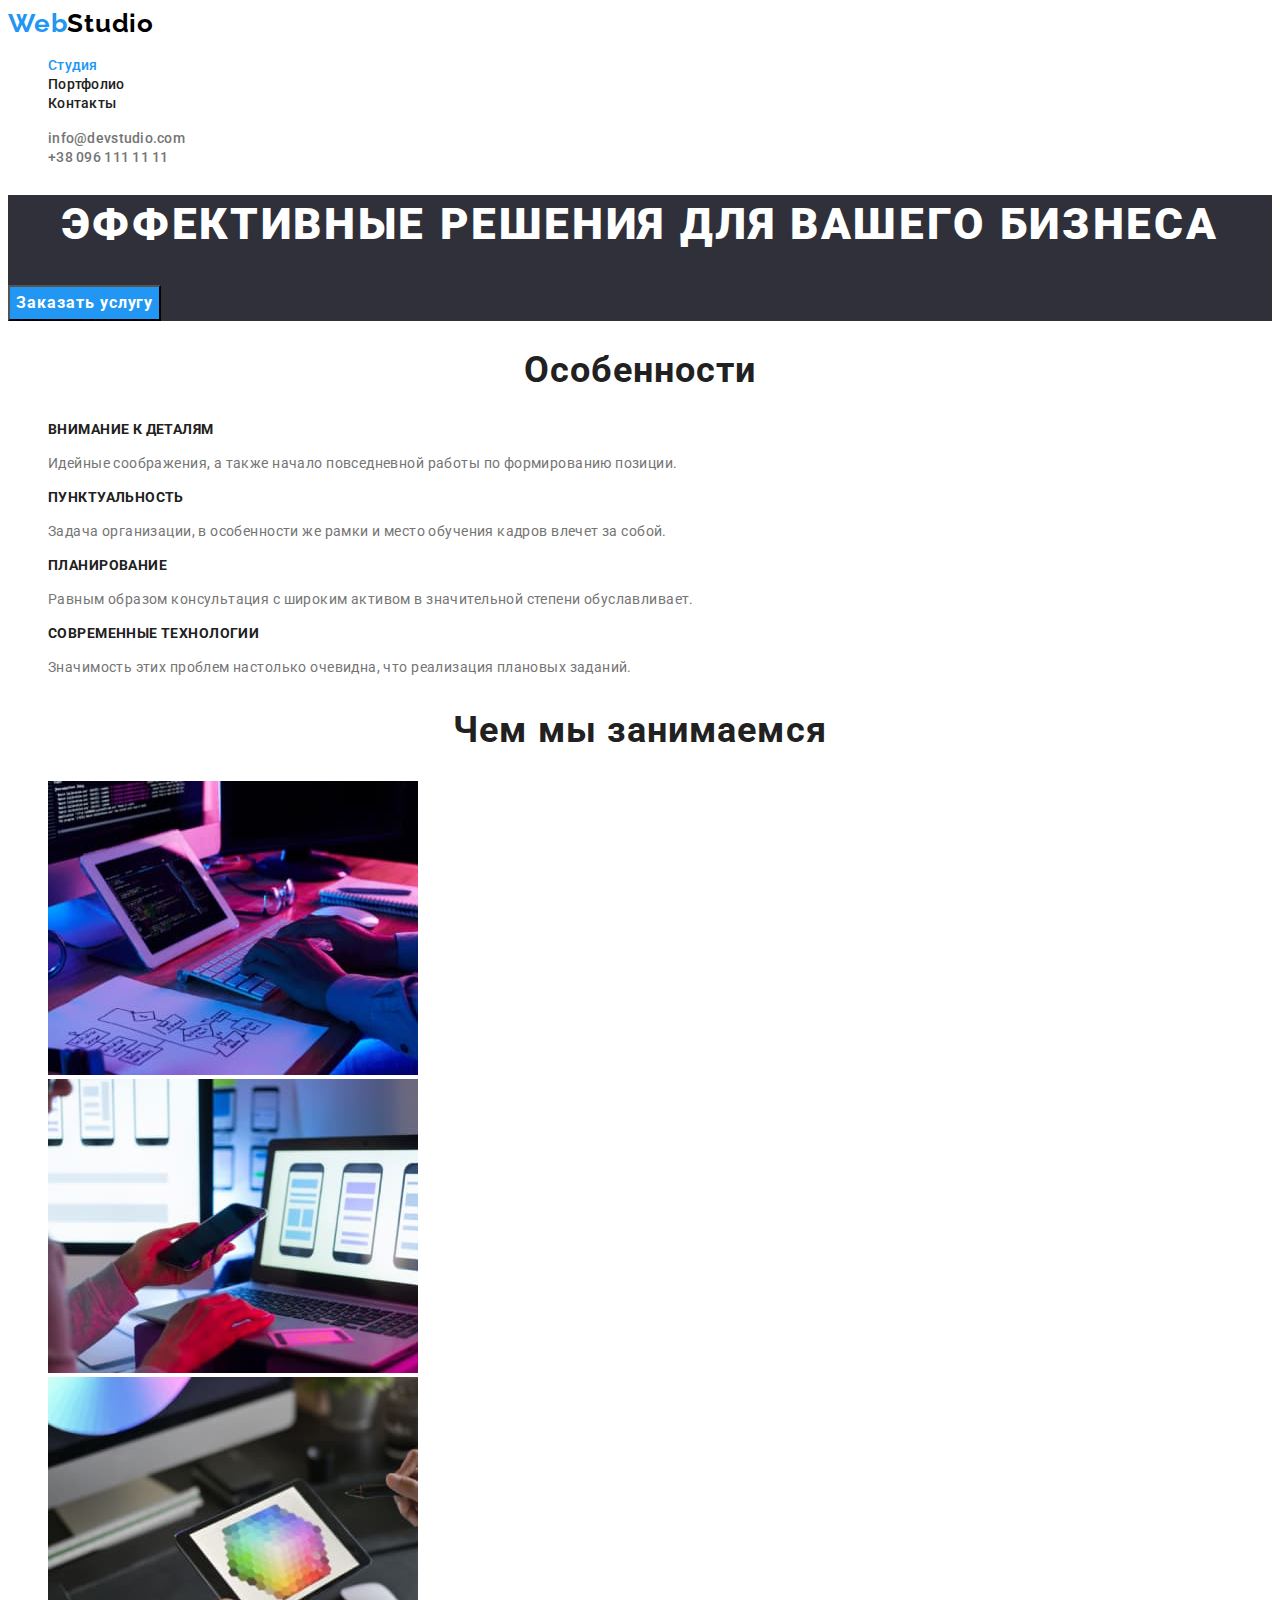
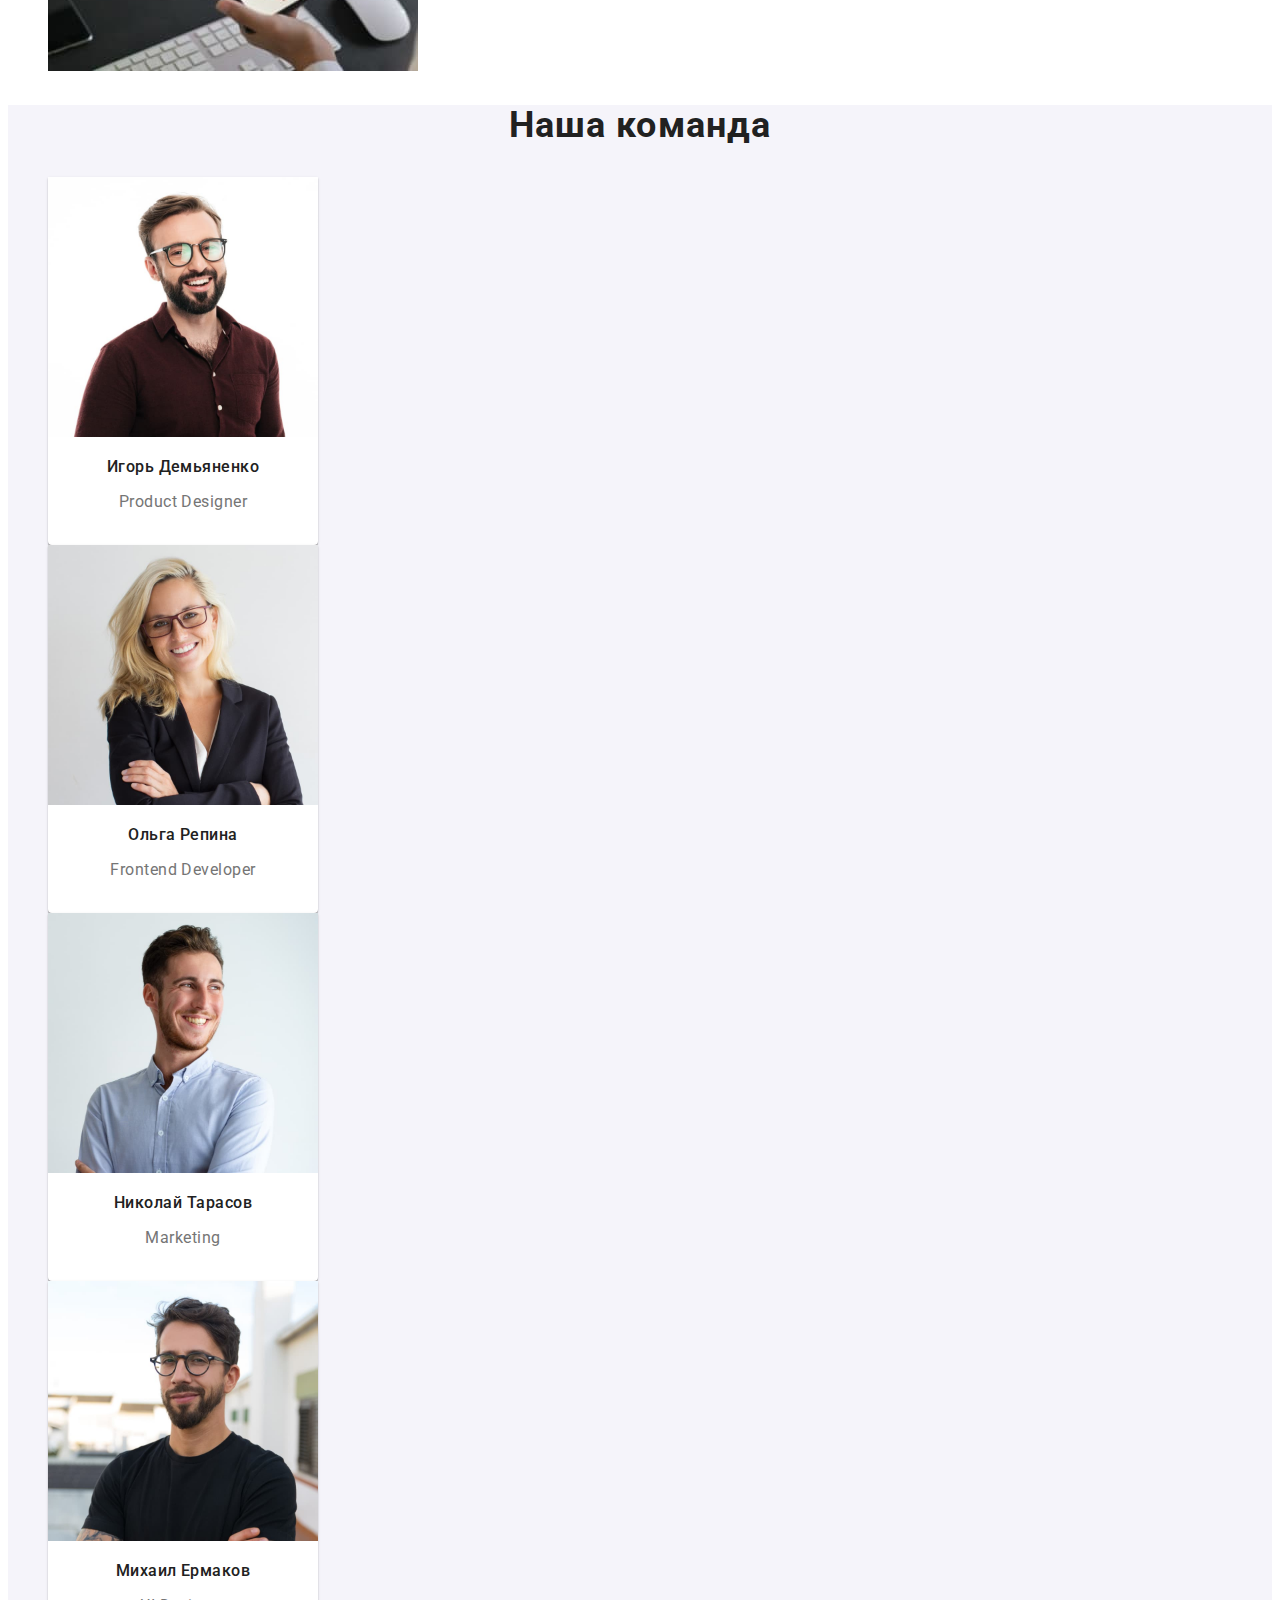
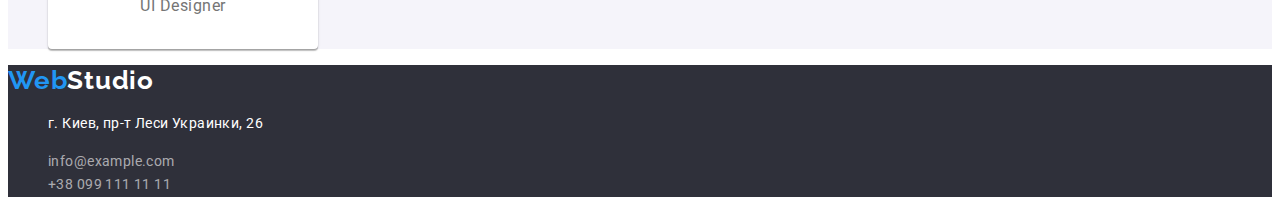
==== index.html @ 231104df "Добавляет файлы проекта" ====
<!DOCTYPE html>
<html lang="ru">
<head>
    <meta charset="UTF-8">
    <meta http-equiv="X-UA-Compatible" content="IE=edge">
    <meta name="viewport" content="width=device-width, initial-scale=1.0">
    <title>ВебСтудия</title>
    <link rel="preconnect" href="https://fonts.googleapis.com">
    <link rel="preconnect" href="https://fonts.gstatic.com" crossorigin>
    <link href="https://fonts.googleapis.com/css2?family=Raleway:wght@700&family=Roboto:wght@400;500;700;900&display=swap" rel="stylesheet">
    <link rel="stylesheet" href="./css/styles.css">
</head>
<body>
    <header class="page-header">
        <a class="logo-blue text-decoration-nav" href="./index.html" lang="en">Web<span class="logo-dark">Studio</span></a>
        <nav>
            <ul class="site-ul">
                <li>
                    <a href="./index.html" class="site-nav-item text-decoration-nav current">Студия</a>
                </li>
                <li>
                    <a href="./portfolio.html" class="site-nav-item text-decoration-nav">Портфолио</a>
                </li>
                <li>
                    <a href="" class="site-nav-item text-decoration-nav">Контакты</a>
                </li>
            </ul>
        </nav>
        <ul class="contacts-header site-ul">
            <li>
                <a class="contacts-item text-decoration-nav" href="mailto:info@devstudio.com">info@devstudio.com</a>
            </li>
            <li>
                <a class="contacts-item text-decoration-nav" href="tel:+380961111111">+38 096 111 11 11</a>
            </li>
        </ul>
    </header>
    <main>
        <div>
            <section class="hero">
                <h1 class="hero-title">Эффективные решения для вашего бизнеса</h1>
                <button class="hero-button" type="button">Заказать услугу</button>
            </section>
        </div>
        <section class="features">
            <h2 class="section-title">Особенности</h2>
            <ul class="site-ul">
                <li>
                    <h3 class="features-title">Внимание к деталям</h3>
                    <p class="features-description">Идейные соображения, а также начало повседневной работы по формированию позиции.</p>
                </li>
                <li>
                    <h3 class="features-title">Пунктуальность</h3>
                    <p class="features-description">Задача организации, в особенности же рамки и место обучения кадров влечет за собой.</p>
                </li>
                <li>
                    <h3 class="features-title">Планирование</h3>
                    <p class="features-description">Равным образом консультация с широким активом в значительной степени обуславливает.</p>
                </li>
                <li>
                    <h3 class="features-title">Современные технологии</h3>
                    <p class="features-description">Значимость этих проблем настолько очевидна, что реализация плановых заданий.</p>
                </li>
            </ul>
        </section>
        <section class="our-work">
            <h2 class="section-title">Чем мы занимаемся</h2>
            <ul class="site-ul">
                <li>
                    <img src="./images/about-img-1.jpeg" alt="Декстопные приложения" width="370" height="294">
                </li>
                <li>
                    <img src="./images/about-img-2.jpeg" alt="Мобильные приложения" width="370" height="294">
                </li>
                <li>
                    <img src="./images/about-img-3.jpeg" alt="Дизайнерские решения" width="370" height="294">
                </li>
            </ul>
        </section>
        <section class="our-team">
            <h2 class="section-title">Наша команда</h2>
            <ul class="site-ul">
                <li class="team-card">
                    <img class="team-item" src="./images/team-img-1.jpeg" alt="Игорь Демьяненко" width="270" height="260">
                    <h3 class="team-item-title">Игорь Демьяненко</h3>
                    <p class="team-iteam-description" lang="en">Product Designer</p>
                </li>
                <li class="team-card">
                    <img  class="team-item" src="./images/team-img-2.jpeg" alt="Ольга Репина" width="270" height="260">
                    <h3 class="team-item-title">Ольга Репина</h3>
                    <p class="team-iteam-description" lang="en">Frontend Developer</p>
                </li>
                <li class="team-card">
                    <img class="team-item" src="./images/team-img-3.jpeg" alt="Николай Тарасов" width="270" height="260">
                    <h3 class="team-item-title">Николай Тарасов</h3>
                    <p class="team-iteam-description" lang="en">Marketing</p>
                </li>
                <li class="team-card">
                    <img class="team-item" src="./images/team-img-4.jpeg" alt="Михаил Ермаков" width="270" height="260">
                    <h3 class="team-item-title">Михаил Ермаков</h3>
                    <p class="team-iteam-description" lang="en">UI Designer</p>
                </li>
            </ul>
        </section>
    </main>
    <footer class="page-footer">
        <a class="logo-blue text-decoration-nav" href="./index.html" lang="en">Web<span class="logo-light">Studio</span></a>
        <address class="address">
            <ul class="site-ul">
                <li>
                    <p class="footer-address">г. Киев, пр-т Леси Украинки, 26</p>
                </li>
                <li>
                    <a class="footer-contacts-item text-decoration-nav" href="mailto:info@example.com">info@example.com</a>
                </li>
                <li>
                    <a class="footer-contacts-item text-decoration-nav" href="tel:+380991111111">+38 099 111 11 11</a>
                </li>
            </ul>
        </address>
    </footer>
</body>
</html>
---- css/styles.css ----
:root {
    --main-background-color: #ffffff;
    --secondary-background-color: #f5f4fa;
    --portfolio-buttons-color: #f5f4fa;
    --main-light-color: #ffffff;
    --main-text-color: #212121;
    --secondary-text-color: #757575;
    --main-accent-color: #2196F3;
    --secondary-accent-color: #188ce8;
    --hero-footer-background: #2f303a;
    --portffolio-background: #eeeeee;

}

body {
    font-family: Roboto, sans-serif;
    font-style: normal;
    font-weight: normal;
    color: var(--main-text-color);
    background-color: var(--main-background-color);
}
.page-header {
    width: 1600px;  
}
.logo-blue {
    font-family: Raleway, sans-serif;
    color: var(--main-accent-color);
    font-weight: bold;
    font-size: 26px;
    line-height: 1.19;
    letter-spacing: 0.03em;
}
.logo-dark {
    color: #000000;
}
.site-ul {
    list-style: none;
}
.text-decoration-nav {
    text-decoration: none;
}
.site-nav-item {
    font-weight: 500;
    font-size: 14px;
    line-height: 1.14;
    letter-spacing: 0.02em;
    color: var(--main-text-color);
}
.site-nav-item:hover,
.site-nav-item:focus {
    color: var(--main-accent-color);
} 
.contacts-item {
    font-weight: 500;
    font-size: 14px;
    line-height: 1.14;
    letter-spacing: 0.02em;
    color: var(--secondary-text-color);
}
.contacts-item:hover,
.contacts-item:focus {
    color: var(--main-accent-color);
}
.hero {
    background: var(--hero-footer-background);
}
.hero-title {
    font-weight: 900;
    font-size: 44px;
    line-height: 1.36;
    text-align: center;
    letter-spacing: 0.06em;
    text-transform: uppercase;
    color: var(--main-light-color);
}
.hero-button {
    font-family: inherit;
    color: var(--main-light-color);
    background-color: var(--main-accent-color);
    cursor: pointer;
    font-weight: bold;
    font-size: 16px;
    line-height: 1.87;
    display: flex;
    align-items: center;
    text-align: center;
    letter-spacing: 0.06em;

}
.hero-button:hover,
.hero-button:focus {
    color: var(--main-light-color);
    background: var(--secondary-accent-color);
}
.section-title {
    font-weight: bold;
    font-size: 36px;
    line-height: 1.16;
    text-align: center;
    letter-spacing: 0.03em;
}
.features-title {
    font-weight: bold;
    font-size: 14px;
    line-height: 1.14;
    letter-spacing: 0.03em;
    text-transform: uppercase;
}
.features-description {
    font-size: 14px;
    line-height: 1.71;
    letter-spacing: 0.03em;
    color: var(--secondary-text-color);
}
.our-team {
    background-color: var(--secondary-background-color);
}
.team-card {
    width: 270px;
    height: 368px;
    background: var(--main-light-color);
    box-shadow: 0px 1px 3px rgba(0, 0, 0, 0.12), 0px 1px 1px rgba(0, 0, 0, 0.14), 0px 2px 1px rgba(0, 0, 0, 0.2);
    border-radius: 0px 0px 4px 4px;
}
.team-item-title {
    font-weight: 500;
    font-size: 16px;
    line-height: 1.19;
    text-align: center;
    letter-spacing: 0.03em; 
}
.team-iteam-description {
    font-size: 16px;
    line-height: 1.19;
    text-align: center;
    letter-spacing: 0.03em;
    color: var(--secondary-text-color);
}
.page-footer {
    background-color: var(--hero-footer-background);
}
.logo-light {
    color: var(--main-light-color);
}
.address {
    font-style: normal;
}    
.footer-address {
    font-size: 14px;
    line-height: 1.71;
    letter-spacing: 0.03em;
    color: var(--main-light-color);
    }
.footer-contacts-item {
    font-size: 14px;
    line-height: 1.71;
    letter-spacing: 0.03em;
    color: rgba(255, 255, 255, 0.6);
}
.footer-contacts-item:hover,
.footer-contacts-item:focus {
    color: var(--main-accent-color);
}
.current {
    color: var(--main-accent-color);
}

.portfolio-button {
    font-family: inherit;
    height: 38px;
    background-color: var(--portfolio-buttons-color);
    cursor: pointer;
    border-radius: 4px;
    font-size: 16px;
    line-height: 1.62;
    text-align: center;
    letter-spacing: 0.03em;
}
.active {
    color: var(--main-light-color);
    background-color: var(--main-accent-color);
    box-shadow: 0px 3px 1px rgba(0, 0, 0, 0.1), 0px 1px 2px rgba(0, 0, 0, 0.08), 0px 2px 2px rgba(0, 0, 0, 0.12); border-radius: 4px;
}
.portfolio-button:hover,
.portfolio-button:focus {
    color: var(--main-light-color);
    background-color: var(--main-accent-color);
    box-shadow: 0px 3px 1px rgba(0, 0, 0, 0.1), 0px 1px 2px rgba(0, 0, 0, 0.08), 0px 2px 2px rgba(0, 0, 0, 0.12); border-radius: 4px;
}
.portfolio-card {
    width: 370px;
    height: 404px;
    background: var(--main-light-color);
    border: 1px solid var(--portffolio-background);
    box-sizing: border-box;
}
.portfolio-title {
    font-weight: bold;
    font-size: 18px;
    line-height: 2;
    letter-spacing: 0.06em;
}
.portfolio-description {
    font-size: 16px;
    line-height: 1.87;
    letter-spacing: 0.03em;
    color: var(--secondary-text-color);
}
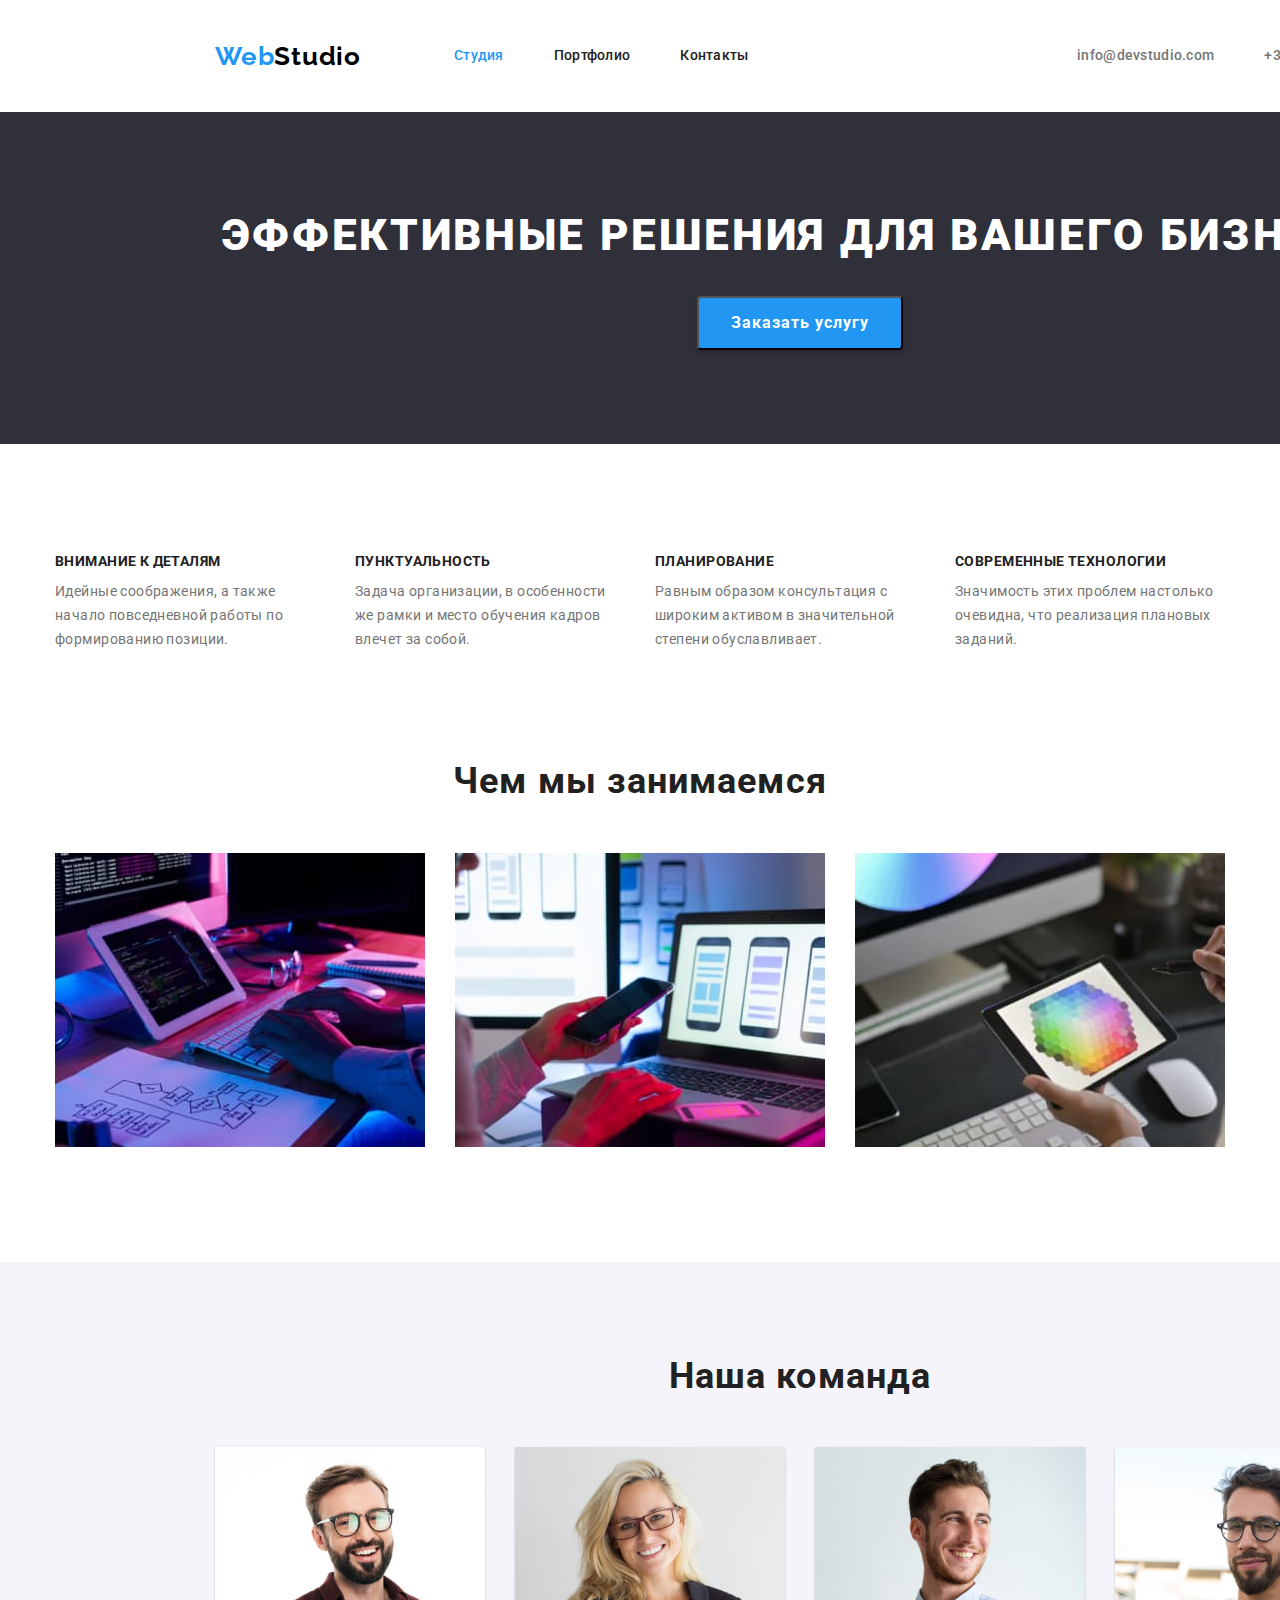
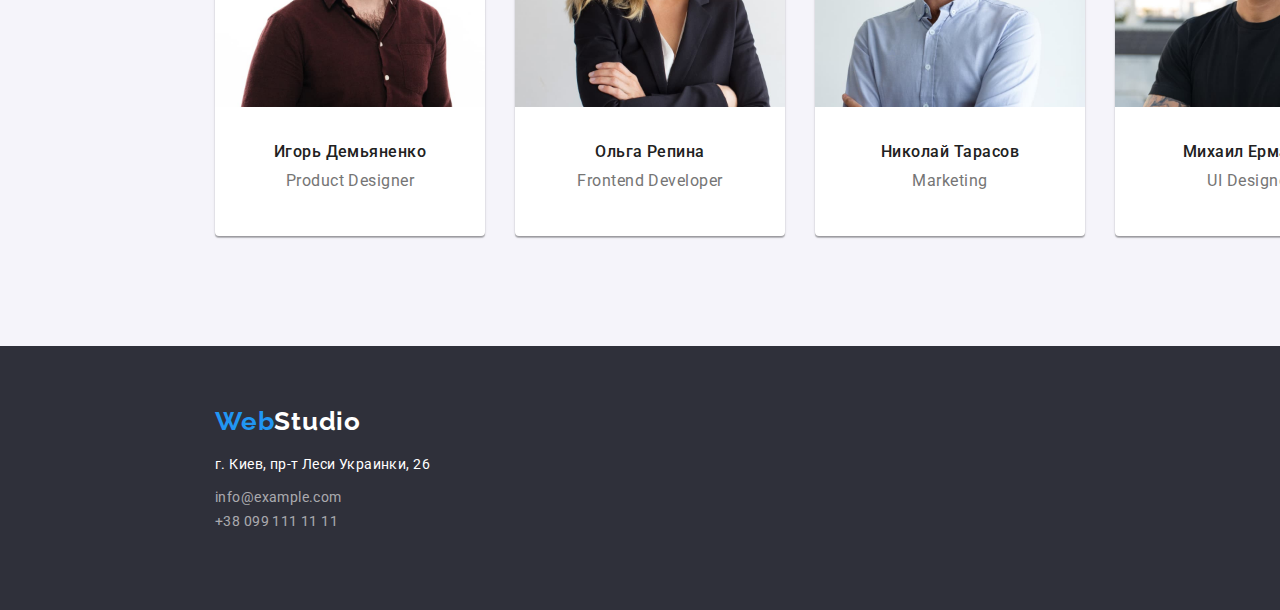
==== commit b7e2e601: "Добавляет стилизацию" ====
--- a/index.html
+++ b/index.html
@@ -8,116 +8,129 @@
     <link rel="preconnect" href="https://fonts.googleapis.com">
     <link rel="preconnect" href="https://fonts.gstatic.com" crossorigin>
     <link href="https://fonts.googleapis.com/css2?family=Raleway:wght@700&family=Roboto:wght@400;500;700;900&display=swap" rel="stylesheet">
+    <link rel="stylesheet" href="https://cdnjs.cloudflare.com/ajax/libs/modern-normalize/1.1.0/modern-normalize.min.css">
     <link rel="stylesheet" href="./css/styles.css">
 </head>
 <body>
     <header class="page-header">
+        <nav class="container main-nav">
         <a class="logo-blue text-decoration-nav" href="./index.html" lang="en">Web<span class="logo-dark">Studio</span></a>
-        <nav>
-            <ul class="site-ul">
-                <li>
+            <ul class="site-nav site-ul site-nav-header">
+                <li class="item">
                     <a href="./index.html" class="site-nav-item text-decoration-nav current">Студия</a>
                 </li>
-                <li>
+                <li class="item">
                     <a href="./portfolio.html" class="site-nav-item text-decoration-nav">Портфолио</a>
                 </li>
-                <li>
+                <li class="item">
                     <a href="" class="site-nav-item text-decoration-nav">Контакты</a>
                 </li>
             </ul>
-        </nav>
-        <ul class="contacts-header site-ul">
-            <li>
+        <ul class="contacts-header site-ul site-nav-header">
+            <li class="item">
                 <a class="contacts-item text-decoration-nav" href="mailto:info@devstudio.com">info@devstudio.com</a>
             </li>
-            <li>
+            <li class="item">
                 <a class="contacts-item text-decoration-nav" href="tel:+380961111111">+38 096 111 11 11</a>
             </li>
         </ul>
+    </nav>
     </header>
     <main>
         <div>
-            <section class="hero">
+            <section class="hero section">
                 <h1 class="hero-title">Эффективные решения для вашего бизнеса</h1>
                 <button class="hero-button" type="button">Заказать услугу</button>
             </section>
         </div>
-        <section class="features">
-            <h2 class="section-title">Особенности</h2>
-            <ul class="site-ul">
-                <li>
-                    <h3 class="features-title">Внимание к деталям</h3>
-                    <p class="features-description">Идейные соображения, а также начало повседневной работы по формированию позиции.</p>
-                </li>
-                <li>
-                    <h3 class="features-title">Пунктуальность</h3>
-                    <p class="features-description">Задача организации, в особенности же рамки и место обучения кадров влечет за собой.</p>
-                </li>
-                <li>
-                    <h3 class="features-title">Планирование</h3>
-                    <p class="features-description">Равным образом консультация с широким активом в значительной степени обуславливает.</p>
-                </li>
-                <li>
-                    <h3 class="features-title">Современные технологии</h3>
-                    <p class="features-description">Значимость этих проблем настолько очевидна, что реализация плановых заданий.</p>
-                </li>
-            </ul>
+        <section class="features section-no-padding-btm features-list">
+            <div class="container">
+                <h2 class="section-title visually-hidden">Особенности</h2>
+                <ul class="site-ul feature-list">
+                    <li class="item">
+                        <h3 class="features-title">Внимание к деталям</h3>
+                        <p class="features-description">Идейные соображения, а также начало повседневной работы по формированию позиции.</p>
+                    </li>
+                    <li class="item">
+                        <h3 class="features-title">Пунктуальность</h3>
+                        <p class="features-description">Задача организации, в особенности же рамки и место обучения кадров влечет за собой.</p>
+                    </li>
+                    <li class="item">
+                        <h3 class="features-title">Планирование</h3>
+                        <p class="features-description">Равным образом консультация с широким активом в значительной степени обуславливает.</p>
+                    </li>
+                    <li class="item">
+                        <h3 class="features-title">Современные технологии</h3>
+                        <p class="features-description">Значимость этих проблем настолько очевидна, что реализация плановых заданий.</p>
+                    </li>
+                </ul>
+            </div>
         </section>
-        <section class="our-work">
-            <h2 class="section-title">Чем мы занимаемся</h2>
-            <ul class="site-ul">
-                <li>
-                    <img src="./images/about-img-1.jpeg" alt="Декстопные приложения" width="370" height="294">
-                </li>
-                <li>
-                    <img src="./images/about-img-2.jpeg" alt="Мобильные приложения" width="370" height="294">
-                </li>
-                <li>
-                    <img src="./images/about-img-3.jpeg" alt="Дизайнерские решения" width="370" height="294">
-                </li>
-            </ul>
+        <section class="our-work section">
+            <div class="container">
+                <h2 class="section-title">Чем мы занимаемся</h2>
+                <ul class="site-ul work-list">
+                    <li class="item">
+                        <img src="./images/about-img-1.jpeg" alt="Декстопные приложения" width="370" height="294">
+                    </li>
+                    <li class="item">
+                        <img src="./images/about-img-2.jpeg" alt="Мобильные приложения" width="370" height="294">
+                    </li>
+                    <li class="item">
+                        <img src="./images/about-img-3.jpeg" alt="Дизайнерские решения" width="370" height="294">
+                    </li>
+                </ul>
+            </div>
         </section>
-        <section class="our-team">
-            <h2 class="section-title">Наша команда</h2>
-            <ul class="site-ul">
-                <li class="team-card">
-                    <img class="team-item" src="./images/team-img-1.jpeg" alt="Игорь Демьяненко" width="270" height="260">
-                    <h3 class="team-item-title">Игорь Демьяненко</h3>
-                    <p class="team-iteam-description" lang="en">Product Designer</p>
-                </li>
-                <li class="team-card">
-                    <img  class="team-item" src="./images/team-img-2.jpeg" alt="Ольга Репина" width="270" height="260">
-                    <h3 class="team-item-title">Ольга Репина</h3>
-                    <p class="team-iteam-description" lang="en">Frontend Developer</p>
-                </li>
-                <li class="team-card">
-                    <img class="team-item" src="./images/team-img-3.jpeg" alt="Николай Тарасов" width="270" height="260">
-                    <h3 class="team-item-title">Николай Тарасов</h3>
-                    <p class="team-iteam-description" lang="en">Marketing</p>
-                </li>
-                <li class="team-card">
-                    <img class="team-item" src="./images/team-img-4.jpeg" alt="Михаил Ермаков" width="270" height="260">
-                    <h3 class="team-item-title">Михаил Ермаков</h3>
-                    <p class="team-iteam-description" lang="en">UI Designer</p>
-                </li>
-            </ul>
+
+        <section class="our-team section">
+            <div class="container">
+                <h2 class="section-title">Наша команда</h2>
+                <ul class="site-ul team-list">
+                    <li class="team-card item">
+                        <img class="team-item" src="./images/team-img-1.jpeg" alt="Игорь Демьяненко" width="270" height="260">
+                        <h3 class="team-item-title">Игорь Демьяненко</h3>
+                        <p class="team-iteam-description" lang="en">Product Designer</p>
+                    </li>
+                    <li class="team-card item">
+                        <img  class="team-item" src="./images/team-img-2.jpeg" alt="Ольга Репина" width="270" height="260">
+                        <h3 class="team-item-title">Ольга Репина</h3>
+                        <p class="team-iteam-description" lang="en">Frontend Developer</p>
+                    </li>
+                    <li class="team-card item">
+                        <img class="team-item" src="./images/team-img-3.jpeg" alt="Николай Тарасов" width="270" height="260">
+                        <h3 class="team-item-title">Николай Тарасов</h3>
+                        <p class="team-iteam-description" lang="en">Marketing</p>
+                    </li>
+                    <li class="team-card item">
+                        <img class="team-item" src="./images/team-img-4.jpeg" alt="Михаил Ермаков" width="270" height="260">
+                        <h3 class="team-item-title">Михаил Ермаков</h3>
+                        <p class="team-iteam-description" lang="en">UI Designer</p>
+                    </li>
+                </ul>
+            </div>
         </section>
+
+
     </main>
+
     <footer class="page-footer">
-        <a class="logo-blue text-decoration-nav" href="./index.html" lang="en">Web<span class="logo-light">Studio</span></a>
-        <address class="address">
-            <ul class="site-ul">
-                <li>
-                    <p class="footer-address">г. Киев, пр-т Леси Украинки, 26</p>
-                </li>
-                <li>
-                    <a class="footer-contacts-item text-decoration-nav" href="mailto:info@example.com">info@example.com</a>
-                </li>
-                <li>
-                    <a class="footer-contacts-item text-decoration-nav" href="tel:+380991111111">+38 099 111 11 11</a>
-                </li>
-            </ul>
-        </address>
+        <div class="container">
+            <a class="logo-blue text-decoration-nav" href="./index.html" lang="en">Web<span class="logo-light">Studio</span></a>
+            <address class="address">
+                <ul class="site-ul">
+                    <li>
+                        <p class="footer-address">г. Киев, пр-т Леси Украинки, 26</p>
+                    </li>
+                    <li>
+                        <a class="footer-contacts-item text-decoration-nav" href="mailto:info@example.com">info@example.com</a>
+                    </li>
+                    <li>
+                        <a class="footer-contacts-item text-decoration-nav" href="tel:+380991111111">+38 099 111 11 11</a>
+                    </li>
+                </ul>
+            </address>
+        </div>
     </footer>
 </body>
 </html>--- a/css/styles.css
+++ b/css/styles.css
@@ -1,3 +1,6 @@
+html {
+    box-sizing: border-box;
+}
 :root {
     --main-background-color: #ffffff;
     --secondary-background-color: #f5f4fa;
@@ -21,6 +24,17 @@
 }
 .page-header {
     width: 1600px;  
+    margin: 0 auto;
+}
+.container {
+    width: 1200px;
+    padding-left: 15px;
+    padding-right: 15px;
+    margin: 0 auto;
+}
+.main-nav {
+    display: flex;
+    align-items: center;
 }
 .logo-blue {
     font-family: Raleway, sans-serif;
@@ -29,17 +43,32 @@
     font-size: 26px;
     line-height: 1.19;
     letter-spacing: 0.03em;
+    padding: 0;
+    margin: 0;
 }
 .logo-dark {
     color: #000000;
 }
+.site-nav .item:not(:last-child) {
+    margin-right: 50px;
+}
 .site-ul {
     list-style: none;
+    padding: 0;
+}
+.site-nav-header {
+    display: flex;
 }
 .text-decoration-nav {
     text-decoration: none;
 }
+.site-nav {
+    margin: 0 0 0 93px;
+}
 .site-nav-item {
+    display: block;
+    padding-top: 32px;
+    padding-bottom: 32px;
     font-weight: 500;
     font-size: 14px;
     line-height: 1.14;
@@ -50,7 +79,17 @@
 .site-nav-item:focus {
     color: var(--main-accent-color);
 } 
+.contacts-header .item + .item {
+    margin-left: 50px;
+}
+.contacts-header {
+    margin-left: auto;
+}
 .contacts-item {
+    display: block;
+    padding-top: 32px;
+    padding-bottom: 32px;
+    margin-left: auto;
     font-weight: 500;
     font-size: 14px;
     line-height: 1.14;
@@ -61,29 +100,47 @@
 .contacts-item:focus {
     color: var(--main-accent-color);
 }
+.section {
+    padding-top: 94px;
+    padding-bottom: 94px;
+}
+.section-no-padding-btm {
+    padding-top: 94px;
+    padding-bottom: 0;
+
+
+
+}
 .hero {
+    width: 1600px;
+    margin: 0 auto;
     background: var(--hero-footer-background);
+    text-align: center;
 }
 .hero-title {
     font-weight: 900;
     font-size: 44px;
     line-height: 1.36;
-    text-align: center;
     letter-spacing: 0.06em;
+    margin-top: 0;
+    margin-bottom: 30px;
     text-transform: uppercase;
     color: var(--main-light-color);
 }
 .hero-button {
+    display: inline-block;
     font-family: inherit;
+    min-width: 200px;
+    padding: 10px 32px;
+    background: #188CE8;
+    box-shadow: 0px 4px 4px rgba(0, 0, 0, 0.15);
+    border-radius: 4px;
     color: var(--main-light-color);
     background-color: var(--main-accent-color);
     cursor: pointer;
     font-weight: bold;
     font-size: 16px;
     line-height: 1.87;
-    display: flex;
-    align-items: center;
-    text-align: center;
     letter-spacing: 0.06em;
 
 }
@@ -93,13 +150,40 @@
     background: var(--secondary-accent-color);
 }
 .section-title {
+    margin-top: 0;
+    margin-bottom: 50px;
     font-weight: bold;
     font-size: 36px;
     line-height: 1.16;
     text-align: center;
     letter-spacing: 0.03em;
 }
+.visually-hidden {
+    position: absolute;
+    width: 1px;
+    height: 1px;
+    margin: -1px;
+    border: 0;
+    padding: 0;
+    white-space: nowrap;
+    clip-path: inset(100%);
+    clip: rect(0 0 0 0);
+    overflow: hidden;
+  }
+.feature-list {
+    display: flex;
+    flex-wrap: wrap;
+}
+.feature-list .item {
+    width: 270px;
+}
+.feature-list .item:not(:last-child) {
+    margin-right: 30px;
+
+}
 .features-title {
+    margin-top: 0;
+    margin-bottom: 10px;
     font-weight: bold;
     font-size: 14px;
     line-height: 1.14;
@@ -107,22 +191,51 @@
     text-transform: uppercase;
 }
 .features-description {
+    margin-top: 0;
+    margin-bottom: 0;
     font-size: 14px;
     line-height: 1.71;
     letter-spacing: 0.03em;
     color: var(--secondary-text-color);
 }
+.work-list {
+    display: flex;
+}
+.work-list .item {
+    width: 370px;
+}
+.work-list .item:not(:last-child) {
+    margin-right: 30px;
+}
 .our-team {
+    width: 1600px;
+    margin: 0 auto;
     background-color: var(--secondary-background-color);
+}
+.team-list {
+    display: flex;
+    flex-wrap: wrap; 
+}
+.team-list .item {
+    width: 270px;
+
+}
+.team-list .item:not(:last-child){
+    margin-right: 30px;
 }
 .team-card {
     width: 270px;
-    height: 368px;
     background: var(--main-light-color);
     box-shadow: 0px 1px 3px rgba(0, 0, 0, 0.12), 0px 1px 1px rgba(0, 0, 0, 0.14), 0px 2px 1px rgba(0, 0, 0, 0.2);
     border-radius: 0px 0px 4px 4px;
 }
+.team-item {
+    margin-bottom: 30px;
+}
+
 .team-item-title {
+    margin-top: 0;
+    margin-bottom: 10px;
     font-weight: 500;
     font-size: 16px;
     line-height: 1.19;
@@ -130,6 +243,8 @@
     letter-spacing: 0.03em; 
 }
 .team-iteam-description {
+    margin-top: 0px;
+    padding-bottom: 30px;
     font-size: 16px;
     line-height: 1.19;
     text-align: center;
@@ -137,10 +252,14 @@
     color: var(--secondary-text-color);
 }
 .page-footer {
+    width: 1600px;
+    margin: 0 auto;
+    padding: 60px 0;
     background-color: var(--hero-footer-background);
 }
 .logo-light {
     color: var(--main-light-color);
+    margin-bottom: 20px;
 }
 .address {
     font-style: normal;
@@ -150,6 +269,8 @@
     line-height: 1.71;
     letter-spacing: 0.03em;
     color: var(--main-light-color);
+    margin-top: 0;
+    margin-bottom: 9px;
     }
 .footer-contacts-item {
     font-size: 14px;
@@ -164,9 +285,22 @@
 .current {
     color: var(--main-accent-color);
 }
-
+.section-ul {
+    margin-bottom: 50px;
+    margin-top: 0;
+}
+.button-list {
+    display: flex;
+    justify-content: center;
+}
+.button-list .item:not(:last-child) {
+    margin-right: 8px;
+}
 .portfolio-button {
+    display: inline-block;
     font-family: inherit;
+    min-width: 73px;
+    padding: 6px 22px;
     height: 38px;
     background-color: var(--portfolio-buttons-color);
     cursor: pointer;
@@ -187,14 +321,44 @@
     background-color: var(--main-accent-color);
     box-shadow: 0px 3px 1px rgba(0, 0, 0, 0.1), 0px 1px 2px rgba(0, 0, 0, 0.08), 0px 2px 2px rgba(0, 0, 0, 0.12); border-radius: 4px;
 }
+
+
+
+
+/* dobavliat flex list */
+
+
+
+
+
+.portfolio-list  {
+    display: flex;
+    flex-wrap: wrap;
+}
+.portfolio-list .item {
+    width: 370px;
+    margin-right: 30px;
+    margin-bottom: 30px;
+}
+.portfolio-list .item:nth-child(3n) {
+    margin-right: 0;
+}
+.portfolio-list .item:nth-last-child(-n+3) {
+    margin-bottom: 0;
+}
+.portfolio-card .image-card {
+    margin-bottom: 20px;
+}
 .portfolio-card {
     width: 370px;
-    height: 404px;
     background: var(--main-light-color);
     border: 1px solid var(--portffolio-background);
     box-sizing: border-box;
+
 }
 .portfolio-title {
+    margin-top: 0;
+    margin-bottom: 4px;
     font-weight: bold;
     font-size: 18px;
     line-height: 2;
@@ -205,4 +369,6 @@
     line-height: 1.87;
     letter-spacing: 0.03em;
     color: var(--secondary-text-color);
-}
+    margin: 0;
+    padding-bottom: 20px;
+}
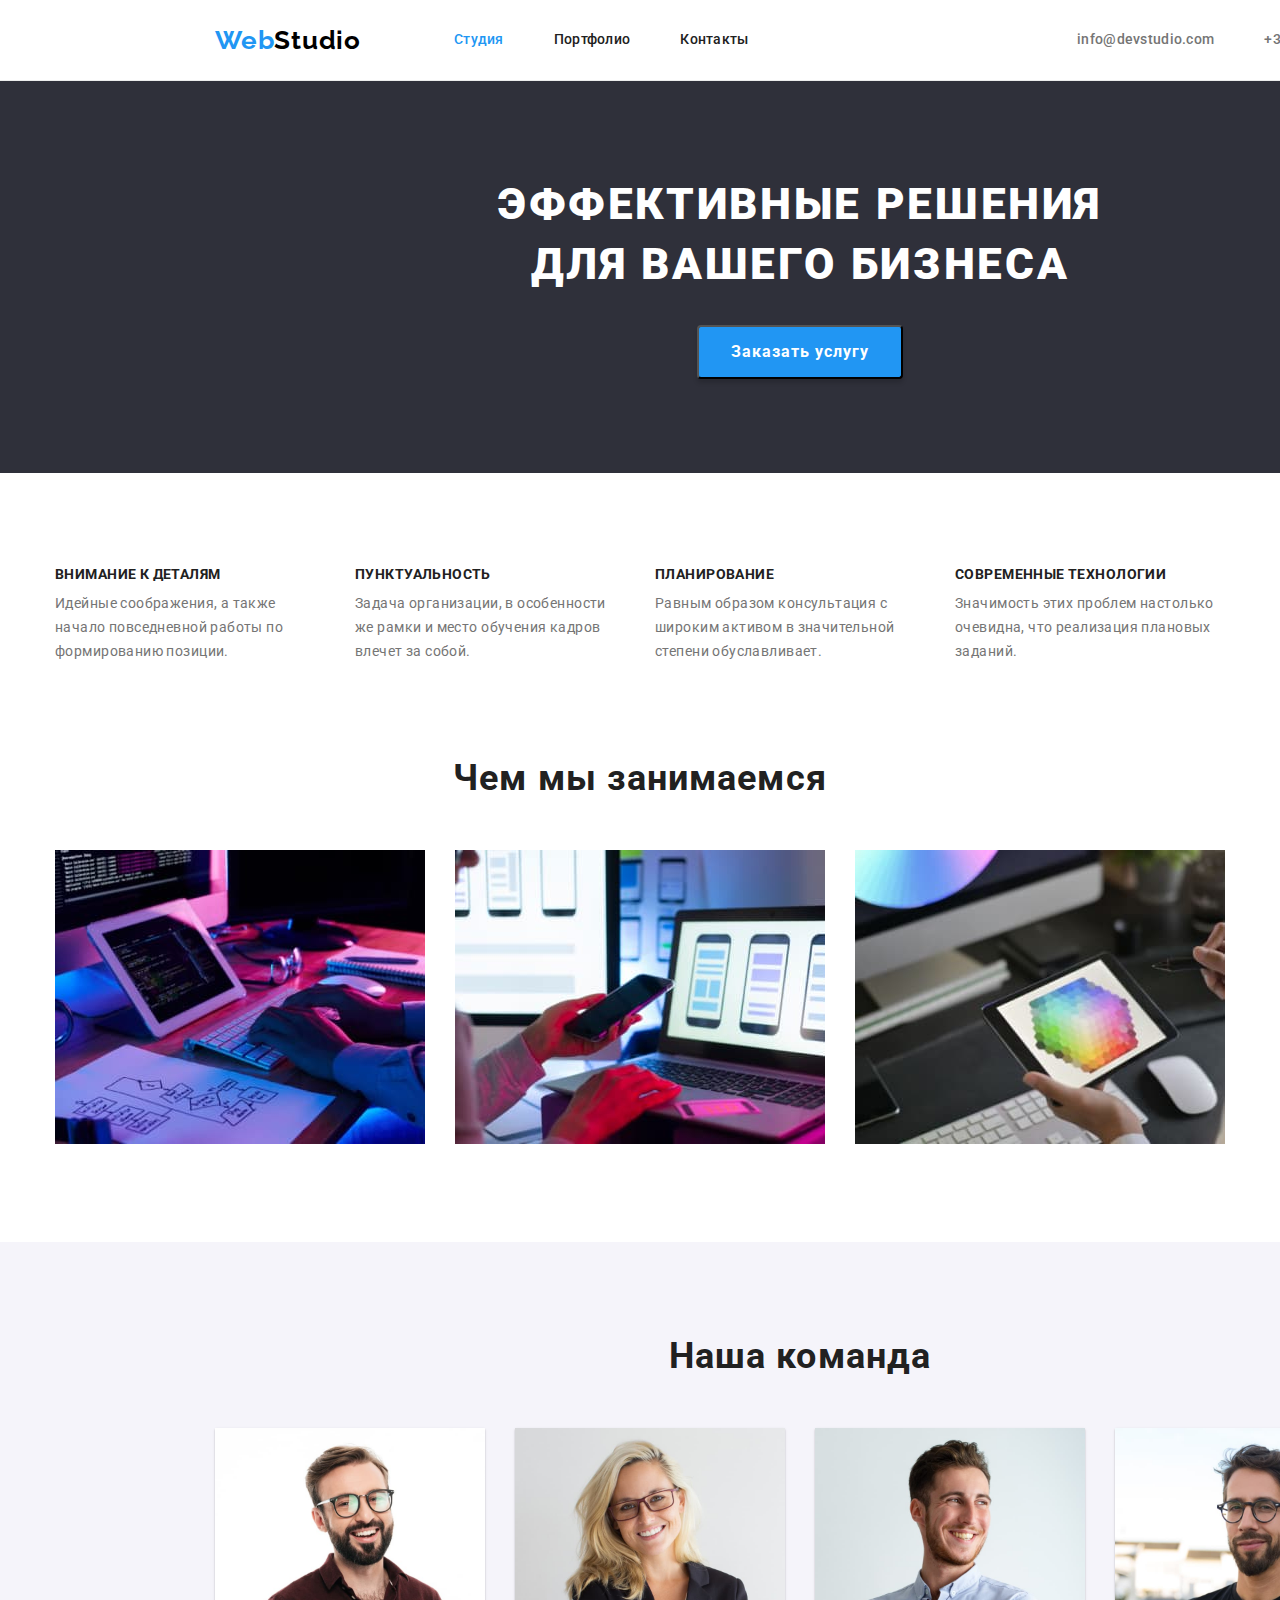
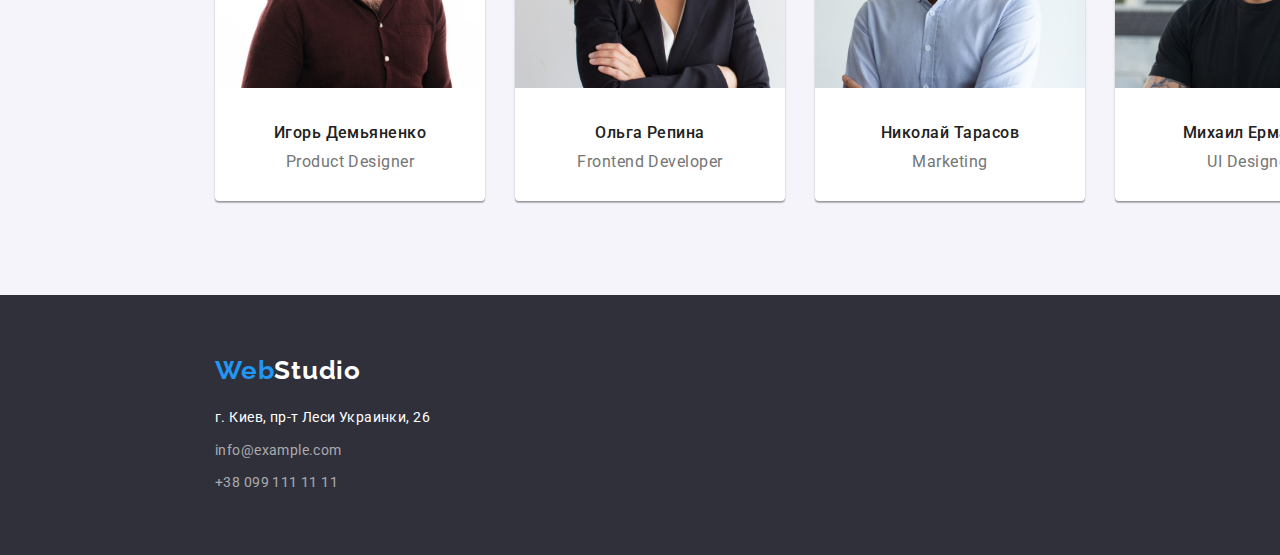
==== commit 718e85ad: "finished the third task" ====
--- a/index.html
+++ b/index.html
@@ -1,136 +1,205 @@
 <!DOCTYPE html>
 <html lang="ru">
-<head>
-    <meta charset="UTF-8">
-    <meta http-equiv="X-UA-Compatible" content="IE=edge">
-    <meta name="viewport" content="width=device-width, initial-scale=1.0">
-    <title>ВебСтудия</title>
-    <link rel="preconnect" href="https://fonts.googleapis.com">
-    <link rel="preconnect" href="https://fonts.gstatic.com" crossorigin>
-    <link href="https://fonts.googleapis.com/css2?family=Raleway:wght@700&family=Roboto:wght@400;500;700;900&display=swap" rel="stylesheet">
-    <link rel="stylesheet" href="https://cdnjs.cloudflare.com/ajax/libs/modern-normalize/1.1.0/modern-normalize.min.css">
-    <link rel="stylesheet" href="./css/styles.css">
-</head>
-<body>
+  <head>
+    <meta charset="UTF-8" />
+    <meta http-equiv="X-UA-Compatible" content="IE=edge" />
+    <meta name="viewport" content="width=device-width, initial-scale=1.0" />
+    <title>Студия</title>
+    <link rel="preconnect" href="https://fonts.googleapis.com" />
+    <link rel="preconnect" href="https://fonts.gstatic.com" crossorigin />
+    <link
+      href="https://fonts.googleapis.com/css2?family=Raleway:wght@700&family=Roboto:wght@400;500;700;900&display=swap"
+      rel="stylesheet"
+    />
+    <link
+      rel="stylesheet"
+      href="https://cdnjs.cloudflare.com/ajax/libs/modern-normalize/1.1.0/modern-normalize.min.css"
+    />
+    <link rel="stylesheet" href="./css/styles.css" />
+  </head>
+  <body>
     <header class="page-header">
-        <nav class="container main-nav">
-        <a class="logo-blue text-decoration-nav" href="./index.html" lang="en">Web<span class="logo-dark">Studio</span></a>
-            <ul class="site-nav site-ul site-nav-header">
-                <li class="item">
-                    <a href="./index.html" class="site-nav-item text-decoration-nav current">Студия</a>
-                </li>
-                <li class="item">
-                    <a href="./portfolio.html" class="site-nav-item text-decoration-nav">Портфолио</a>
-                </li>
-                <li class="item">
-                    <a href="" class="site-nav-item text-decoration-nav">Контакты</a>
-                </li>
-            </ul>
+      <div class="container">
+        <nav class="main-nav">
+          <a class="logo-blue text-decoration-nav" href="./index.html" lang="en"
+            >Web<span class="logo-dark">Studio</span></a
+          >
+          <ul class="site-nav site-ul site-nav-header">
+            <li class="item">
+              <a href="./index.html" class="site-nav-item text-decoration-nav current">Студия</a>
+            </li>
+            <li class="item">
+              <a href="./portfolio.html" class="site-nav-item text-decoration-nav">Портфолио</a>
+            </li>
+            <li class="item">
+              <a href="" class="site-nav-item text-decoration-nav">Контакты</a>
+            </li>
+          </ul>
+        </nav>
         <ul class="contacts-header site-ul site-nav-header">
-            <li class="item">
-                <a class="contacts-item text-decoration-nav" href="mailto:info@devstudio.com">info@devstudio.com</a>
-            </li>
-            <li class="item">
-                <a class="contacts-item text-decoration-nav" href="tel:+380961111111">+38 096 111 11 11</a>
-            </li>
+          <li class="item">
+            <a class="contacts-item text-decoration-nav" href="mailto:info@devstudio.com"
+              >info@devstudio.com</a
+            >
+          </li>
+          <li class="item">
+            <a class="contacts-item text-decoration-nav" href="tel:+380961111111"
+              >+38 096 111 11 11</a
+            >
+          </li>
         </ul>
-    </nav>
+      </div>
     </header>
     <main>
-        <div>
-            <section class="hero section">
-                <h1 class="hero-title">Эффективные решения для вашего бизнеса</h1>
-                <button class="hero-button" type="button">Заказать услугу</button>
-            </section>
+      <div>
+        <section class="hero section">
+          <div class="container">
+            <h1 class="hero-title">
+              Эффективные решения <span class="indent">для вашего бизнеса</span>
+            </h1>
+            <button class="hero-button" type="button">Заказать услугу</button>
+          </div>
+        </section>
+      </div>
+      <section class="features section-no-padding-btm features-list">
+        <div class="container">
+          <h2 class="section-title visually-hidden">Особенности</h2>
+          <ul class="site-ul feature-list">
+            <li class="item">
+              <h3 class="features-title">Внимание к деталям</h3>
+              <p class="features-description">
+                Идейные соображения, а также начало повседневной работы по формированию позиции.
+              </p>
+            </li>
+            <li class="item">
+              <h3 class="features-title">Пунктуальность</h3>
+              <p class="features-description">
+                Задача организации, в особенности же рамки и место обучения кадров влечет за собой.
+              </p>
+            </li>
+            <li class="item">
+              <h3 class="features-title">Планирование</h3>
+              <p class="features-description">
+                Равным образом консультация с широким активом в значительной степени обуславливает.
+              </p>
+            </li>
+            <li class="item">
+              <h3 class="features-title">Современные технологии</h3>
+              <p class="features-description">
+                Значимость этих проблем настолько очевидна, что реализация плановых заданий.
+              </p>
+            </li>
+          </ul>
         </div>
-        <section class="features section-no-padding-btm features-list">
-            <div class="container">
-                <h2 class="section-title visually-hidden">Особенности</h2>
-                <ul class="site-ul feature-list">
-                    <li class="item">
-                        <h3 class="features-title">Внимание к деталям</h3>
-                        <p class="features-description">Идейные соображения, а также начало повседневной работы по формированию позиции.</p>
-                    </li>
-                    <li class="item">
-                        <h3 class="features-title">Пунктуальность</h3>
-                        <p class="features-description">Задача организации, в особенности же рамки и место обучения кадров влечет за собой.</p>
-                    </li>
-                    <li class="item">
-                        <h3 class="features-title">Планирование</h3>
-                        <p class="features-description">Равным образом консультация с широким активом в значительной степени обуславливает.</p>
-                    </li>
-                    <li class="item">
-                        <h3 class="features-title">Современные технологии</h3>
-                        <p class="features-description">Значимость этих проблем настолько очевидна, что реализация плановых заданий.</p>
-                    </li>
-                </ul>
-            </div>
-        </section>
-        <section class="our-work section">
-            <div class="container">
-                <h2 class="section-title">Чем мы занимаемся</h2>
-                <ul class="site-ul work-list">
-                    <li class="item">
-                        <img src="./images/about-img-1.jpeg" alt="Декстопные приложения" width="370" height="294">
-                    </li>
-                    <li class="item">
-                        <img src="./images/about-img-2.jpeg" alt="Мобильные приложения" width="370" height="294">
-                    </li>
-                    <li class="item">
-                        <img src="./images/about-img-3.jpeg" alt="Дизайнерские решения" width="370" height="294">
-                    </li>
-                </ul>
-            </div>
-        </section>
+      </section>
+      <section class="our-work section">
+        <div class="container">
+          <h2 class="section-title">Чем мы занимаемся</h2>
+          <ul class="site-ul work-list">
+            <li class="item">
+              <img
+                src="./images/about-img-1.jpeg"
+                alt="Декстопные приложения"
+                width="370"
+                height="294"
+              />
+            </li>
+            <li class="item">
+              <img
+                src="./images/about-img-2.jpeg"
+                alt="Мобильные приложения"
+                width="370"
+                height="294"
+              />
+            </li>
+            <li class="item">
+              <img
+                src="./images/about-img-3.jpeg"
+                alt="Дизайнерские решения"
+                width="370"
+                height="294"
+              />
+            </li>
+          </ul>
+        </div>
+      </section>
 
-        <section class="our-team section">
-            <div class="container">
-                <h2 class="section-title">Наша команда</h2>
-                <ul class="site-ul team-list">
-                    <li class="team-card item">
-                        <img class="team-item" src="./images/team-img-1.jpeg" alt="Игорь Демьяненко" width="270" height="260">
-                        <h3 class="team-item-title">Игорь Демьяненко</h3>
-                        <p class="team-iteam-description" lang="en">Product Designer</p>
-                    </li>
-                    <li class="team-card item">
-                        <img  class="team-item" src="./images/team-img-2.jpeg" alt="Ольга Репина" width="270" height="260">
-                        <h3 class="team-item-title">Ольга Репина</h3>
-                        <p class="team-iteam-description" lang="en">Frontend Developer</p>
-                    </li>
-                    <li class="team-card item">
-                        <img class="team-item" src="./images/team-img-3.jpeg" alt="Николай Тарасов" width="270" height="260">
-                        <h3 class="team-item-title">Николай Тарасов</h3>
-                        <p class="team-iteam-description" lang="en">Marketing</p>
-                    </li>
-                    <li class="team-card item">
-                        <img class="team-item" src="./images/team-img-4.jpeg" alt="Михаил Ермаков" width="270" height="260">
-                        <h3 class="team-item-title">Михаил Ермаков</h3>
-                        <p class="team-iteam-description" lang="en">UI Designer</p>
-                    </li>
-                </ul>
-            </div>
-        </section>
-
-
+      <section class="our-team section">
+        <div class="container">
+          <h2 class="section-title">Наша команда</h2>
+          <ul class="site-ul team-list">
+            <li class="team-card item">
+              <img
+                class="team-item"
+                src="./images/team-img-1.jpeg"
+                alt="Игорь Демьяненко"
+                width="270"
+                height="260"
+              />
+              <h3 class="team-item-title">Игорь Демьяненко</h3>
+              <p class="team-iteam-description" lang="en">Product Designer</p>
+            </li>
+            <li class="team-card item">
+              <img
+                class="team-item"
+                src="./images/team-img-2.jpeg"
+                alt="Ольга Репина"
+                width="270"
+                height="260"
+              />
+              <h3 class="team-item-title">Ольга Репина</h3>
+              <p class="team-iteam-description" lang="en">Frontend Developer</p>
+            </li>
+            <li class="team-card item">
+              <img
+                class="team-item"
+                src="./images/team-img-3.jpeg"
+                alt="Николай Тарасов"
+                width="270"
+                height="260"
+              />
+              <h3 class="team-item-title">Николай Тарасов</h3>
+              <p class="team-iteam-description" lang="en">Marketing</p>
+            </li>
+            <li class="team-card item">
+              <img
+                class="team-item"
+                src="./images/team-img-4.jpeg"
+                alt="Михаил Ермаков"
+                width="270"
+                height="260"
+              />
+              <h3 class="team-item-title">Михаил Ермаков</h3>
+              <p class="team-iteam-description" lang="en">UI Designer</p>
+            </li>
+          </ul>
+        </div>
+      </section>
     </main>
 
     <footer class="page-footer">
-        <div class="container">
-            <a class="logo-blue text-decoration-nav" href="./index.html" lang="en">Web<span class="logo-light">Studio</span></a>
-            <address class="address">
-                <ul class="site-ul">
-                    <li>
-                        <p class="footer-address">г. Киев, пр-т Леси Украинки, 26</p>
-                    </li>
-                    <li>
-                        <a class="footer-contacts-item text-decoration-nav" href="mailto:info@example.com">info@example.com</a>
-                    </li>
-                    <li>
-                        <a class="footer-contacts-item text-decoration-nav" href="tel:+380991111111">+38 099 111 11 11</a>
-                    </li>
-                </ul>
-            </address>
-        </div>
+      <div class="container">
+        <a class="logo-blue text-decoration-nav" href="./index.html" lang="en"
+          >Web<span class="logo-light">Studio</span></a
+        >
+        <address class="address">
+          <ul class="site-ul">
+            <li>
+              <p class="footer-address">г. Киев, пр-т Леси Украинки, 26</p>
+            </li>
+            <li class="footer-contacts-list">
+              <a class="footer-contacts-item text-decoration-nav" href="mailto:info@example.com"
+                >info@example.com</a
+              >
+            </li>
+            <li class="footer-contacts-list">
+              <a class="footer-contacts-item text-decoration-nav" href="tel:+380991111111"
+                >+38 099 111 11 11</a
+              >
+            </li>
+          </ul>
+        </address>
+      </div>
     </footer>
-</body>
-</html>+  </body>
+</html>
--- a/css/styles.css
+++ b/css/styles.css
@@ -1,6 +1,3 @@
-html {
-    box-sizing: border-box;
-}
 :root {
     --main-background-color: #ffffff;
     --secondary-background-color: #f5f4fa;
@@ -11,10 +8,8 @@
     --main-accent-color: #2196F3;
     --secondary-accent-color: #188ce8;
     --hero-footer-background: #2f303a;
-    --portffolio-background: #eeeeee;
-
-}
-
+    --portffolio-background: #eeeeee
+}
 body {
     font-family: Roboto, sans-serif;
     font-style: normal;
@@ -22,9 +17,22 @@
     color: var(--main-text-color);
     background-color: var(--main-background-color);
 }
+h1,
+h2,
+h3,
+h4,
+h5,
+h6,
+p {
+  margin: 0;
+}
 .page-header {
     width: 1600px;  
     margin: 0 auto;
+    border-bottom: 1px solid #ECECEC;
+}
+.page-header .container {
+    display: flex;
 }
 .container {
     width: 1200px;
@@ -55,6 +63,7 @@
 .site-ul {
     list-style: none;
     padding: 0;
+    margin: 0;
 }
 .site-nav-header {
     display: flex;
@@ -107,9 +116,6 @@
 .section-no-padding-btm {
     padding-top: 94px;
     padding-bottom: 0;
-
-
-
 }
 .hero {
     width: 1600px;
@@ -126,6 +132,9 @@
     margin-bottom: 30px;
     text-transform: uppercase;
     color: var(--main-light-color);
+}
+.indent {
+    display: block;
 }
 .hero-button {
     display: inline-block;
@@ -142,7 +151,6 @@
     font-size: 16px;
     line-height: 1.87;
     letter-spacing: 0.06em;
-
 }
 .hero-button:hover,
 .hero-button:focus {
@@ -179,7 +187,6 @@
 }
 .feature-list .item:not(:last-child) {
     margin-right: 30px;
-
 }
 .features-title {
     margin-top: 0;
@@ -218,7 +225,6 @@
 }
 .team-list .item {
     width: 270px;
-
 }
 .team-list .item:not(:last-child){
     margin-right: 30px;
@@ -269,9 +275,12 @@
     line-height: 1.71;
     letter-spacing: 0.03em;
     color: var(--main-light-color);
-    margin-top: 0;
-    margin-bottom: 9px;
-    }
+    margin-top: 20px;
+    margin-bottom: 0;
+}
+.footer-contacts-list {
+    margin-top: 9px;
+}
 .footer-contacts-item {
     font-size: 14px;
     line-height: 1.71;
@@ -321,16 +330,6 @@
     background-color: var(--main-accent-color);
     box-shadow: 0px 3px 1px rgba(0, 0, 0, 0.1), 0px 1px 2px rgba(0, 0, 0, 0.08), 0px 2px 2px rgba(0, 0, 0, 0.12); border-radius: 4px;
 }
-
-
-
-
-/* dobavliat flex list */
-
-
-
-
-
 .portfolio-list  {
     display: flex;
     flex-wrap: wrap;
@@ -354,7 +353,6 @@
     background: var(--main-light-color);
     border: 1px solid var(--portffolio-background);
     box-sizing: border-box;
-
 }
 .portfolio-title {
     margin-top: 0;
@@ -363,6 +361,7 @@
     font-size: 18px;
     line-height: 2;
     letter-spacing: 0.06em;
+    padding: 0 24px;
 }
 .portfolio-description {
     font-size: 16px;
@@ -370,5 +369,5 @@
     letter-spacing: 0.03em;
     color: var(--secondary-text-color);
     margin: 0;
-    padding-bottom: 20px;
-}
+    padding: 0 24px 20px;
+}
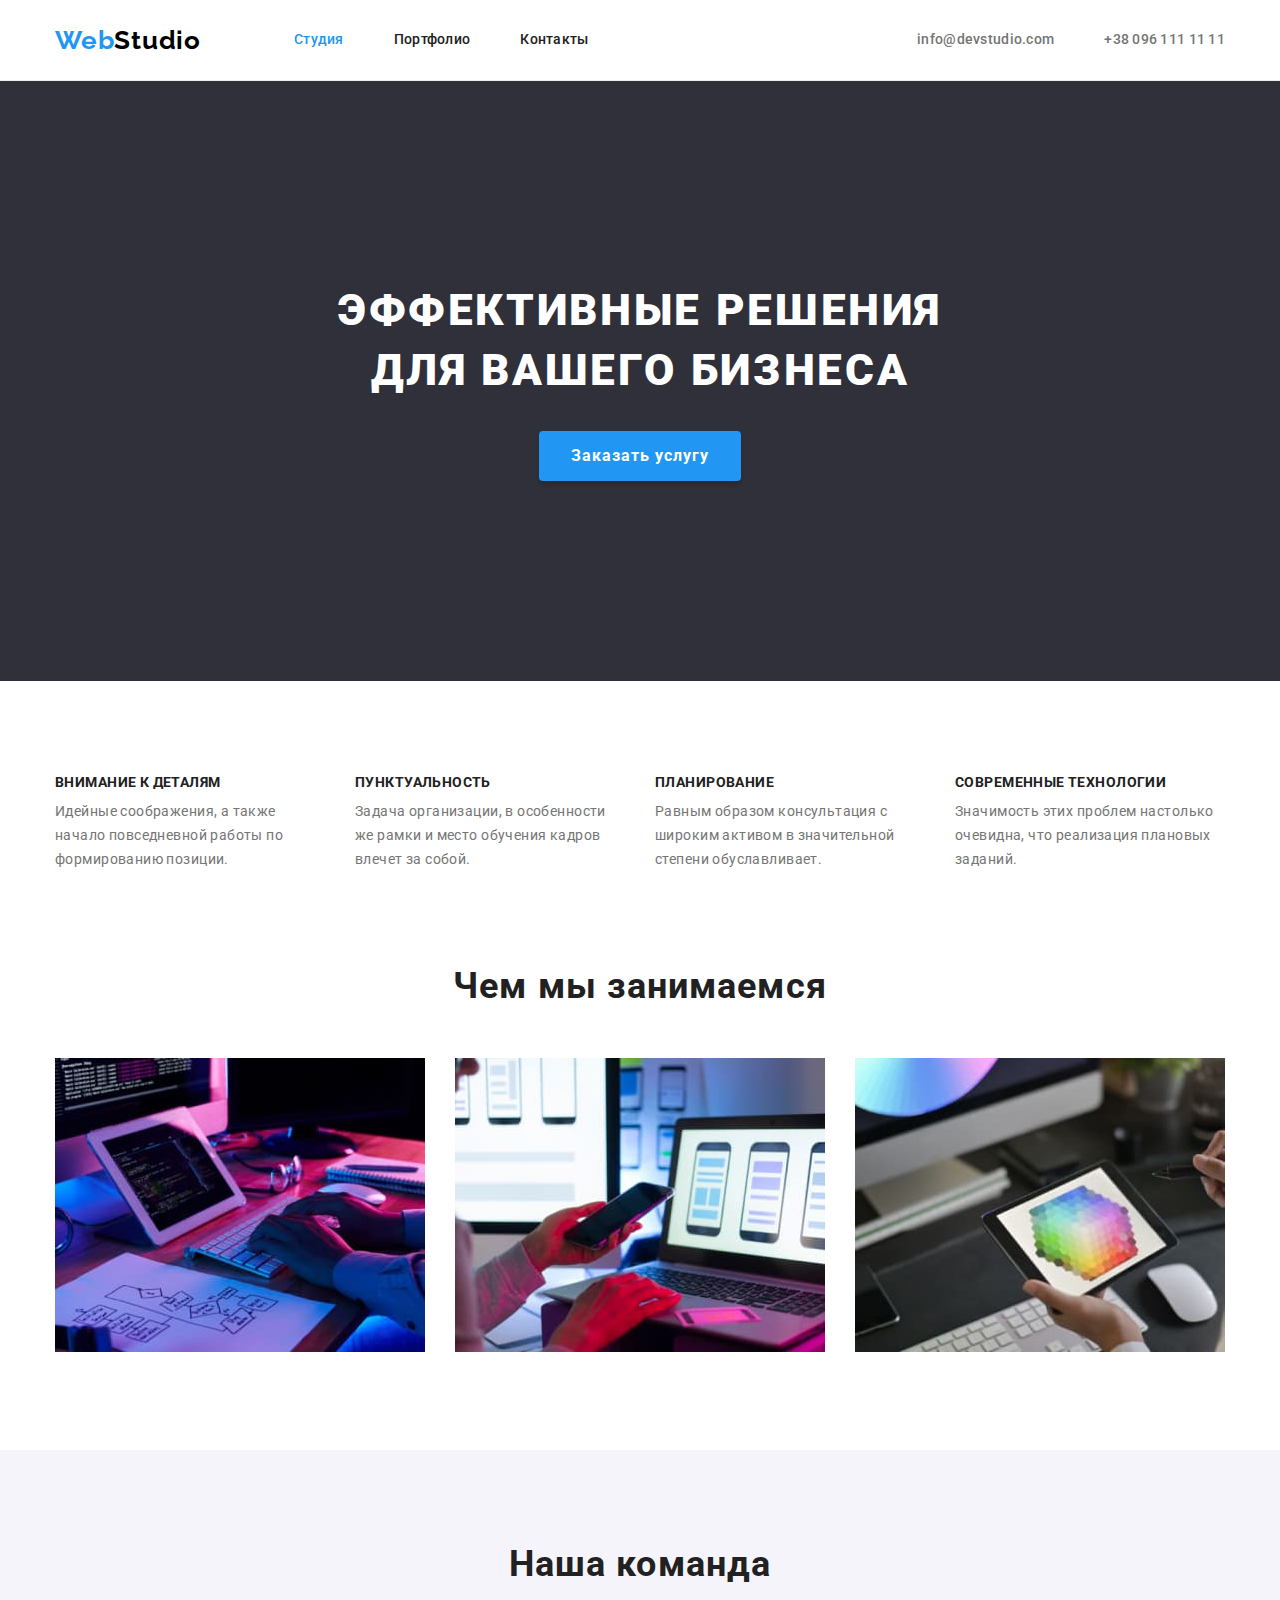
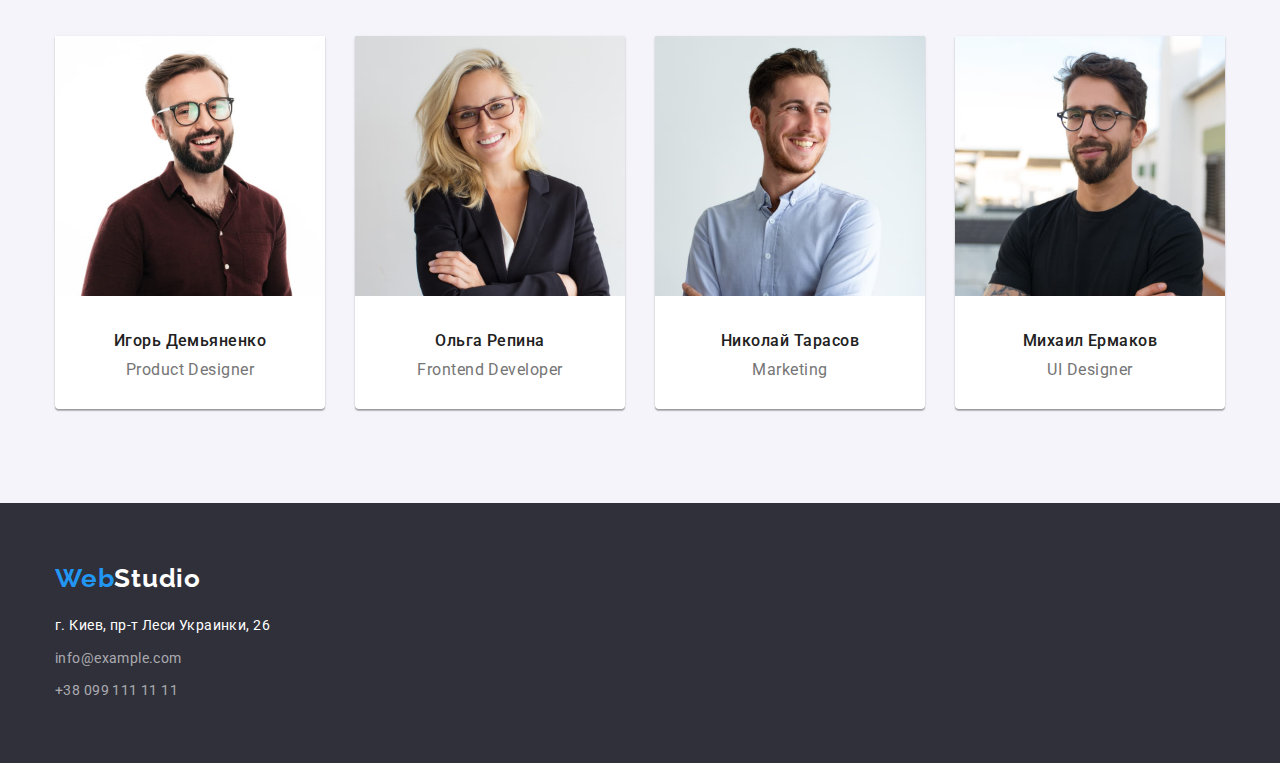
==== commit cc54f7c1: "updated the third task" ====
--- a/index.html
+++ b/index.html
@@ -51,16 +51,14 @@
       </div>
     </header>
     <main>
-      <div>
-        <section class="hero section">
-          <div class="container">
-            <h1 class="hero-title">
-              Эффективные решения <span class="indent">для вашего бизнеса</span>
-            </h1>
-            <button class="hero-button" type="button">Заказать услугу</button>
-          </div>
-        </section>
-      </div>
+      <section class="hero">
+        <div class="container hero-container">
+          <h1 class="hero-title">
+            Эффективные решения <span class="indent">для вашего бизнеса</span>
+          </h1>
+          <button class="hero-button" type="button">Заказать услугу</button>
+        </div>
+      </section>
       <section class="features section-no-padding-btm features-list">
         <div class="container">
           <h2 class="section-title visually-hidden">Особенности</h2>
@@ -136,8 +134,10 @@
                 width="270"
                 height="260"
               />
-              <h3 class="team-item-title">Игорь Демьяненко</h3>
-              <p class="team-iteam-description" lang="en">Product Designer</p>
+              <div class="team-wrapper">
+                <h3 class="team-item-title">Игорь Демьяненко</h3>
+                <p class="team-iteam-description" lang="en">Product Designer</p>
+              </div>
             </li>
             <li class="team-card item">
               <img
@@ -147,8 +147,10 @@
                 width="270"
                 height="260"
               />
-              <h3 class="team-item-title">Ольга Репина</h3>
-              <p class="team-iteam-description" lang="en">Frontend Developer</p>
+              <div class="team-wrapper">
+                <h3 class="team-item-title">Ольга Репина</h3>
+                <p class="team-iteam-description" lang="en">Frontend Developer</p>
+              </div>
             </li>
             <li class="team-card item">
               <img
@@ -158,8 +160,10 @@
                 width="270"
                 height="260"
               />
-              <h3 class="team-item-title">Николай Тарасов</h3>
-              <p class="team-iteam-description" lang="en">Marketing</p>
+              <div class="team-wrapper">
+                <h3 class="team-item-title">Николай Тарасов</h3>
+                <p class="team-iteam-description" lang="en">Marketing</p>
+              </div>
             </li>
             <li class="team-card item">
               <img
@@ -169,14 +173,16 @@
                 width="270"
                 height="260"
               />
-              <h3 class="team-item-title">Михаил Ермаков</h3>
-              <p class="team-iteam-description" lang="en">UI Designer</p>
+              <div class="team-wrapper">
+                <h3 class="team-item-title">Михаил Ермаков</h3>
+                <p class="team-iteam-description" lang="en">UI Designer</p>
+              </div>
             </li>
           </ul>
         </div>
       </section>
     </main>
-
+    
     <footer class="page-footer">
       <div class="container">
         <a class="logo-blue text-decoration-nav" href="./index.html" lang="en"
--- a/css/styles.css
+++ b/css/styles.css
@@ -27,8 +27,6 @@
   margin: 0;
 }
 .page-header {
-    width: 1600px;  
-    margin: 0 auto;
     border-bottom: 1px solid #ECECEC;
 }
 .page-header .container {
@@ -118,12 +116,13 @@
     padding-bottom: 0;
 }
 .hero {
-    width: 1600px;
-    margin: 0 auto;
     background: var(--hero-footer-background);
     text-align: center;
+
 }
 .hero-title {
+    padding-top: 200px;
+    margin-bottom: 30px;
     font-weight: 900;
     font-size: 44px;
     line-height: 1.36;
@@ -141,6 +140,7 @@
     font-family: inherit;
     min-width: 200px;
     padding: 10px 32px;
+    margin-bottom: 200px;
     background: #188CE8;
     box-shadow: 0px 4px 4px rgba(0, 0, 0, 0.15);
     border-radius: 4px;
@@ -151,6 +151,7 @@
     font-size: 16px;
     line-height: 1.87;
     letter-spacing: 0.06em;
+    border: none;
 }
 .hero-button:hover,
 .hero-button:focus {
@@ -215,8 +216,6 @@
     margin-right: 30px;
 }
 .our-team {
-    width: 1600px;
-    margin: 0 auto;
     background-color: var(--secondary-background-color);
 }
 .team-list {
@@ -235,8 +234,8 @@
     box-shadow: 0px 1px 3px rgba(0, 0, 0, 0.12), 0px 1px 1px rgba(0, 0, 0, 0.14), 0px 2px 1px rgba(0, 0, 0, 0.2);
     border-radius: 0px 0px 4px 4px;
 }
-.team-item {
-    margin-bottom: 30px;
+.team-wrapper {
+    padding: 30px 0;
 }
 
 .team-item-title {
@@ -249,8 +248,6 @@
     letter-spacing: 0.03em; 
 }
 .team-iteam-description {
-    margin-top: 0px;
-    padding-bottom: 30px;
     font-size: 16px;
     line-height: 1.19;
     text-align: center;
@@ -258,8 +255,6 @@
     color: var(--secondary-text-color);
 }
 .page-footer {
-    width: 1600px;
-    margin: 0 auto;
     padding: 60px 0;
     background-color: var(--hero-footer-background);
 }
@@ -269,14 +264,13 @@
 }
 .address {
     font-style: normal;
+    margin-top: 20px;
 }    
 .footer-address {
     font-size: 14px;
     line-height: 1.71;
     letter-spacing: 0.03em;
     color: var(--main-light-color);
-    margin-top: 20px;
-    margin-bottom: 0;
 }
 .footer-contacts-list {
     margin-top: 9px;
@@ -310,14 +304,15 @@
     font-family: inherit;
     min-width: 73px;
     padding: 6px 22px;
-    height: 38px;
     background-color: var(--portfolio-buttons-color);
     cursor: pointer;
     border-radius: 4px;
+    font-weight: 500;
     font-size: 16px;
     line-height: 1.62;
     text-align: center;
     letter-spacing: 0.03em;
+    border: none;
 }
 .active {
     color: var(--main-light-color);
@@ -344,9 +339,6 @@
 }
 .portfolio-list .item:nth-last-child(-n+3) {
     margin-bottom: 0;
-}
-.portfolio-card .image-card {
-    margin-bottom: 20px;
 }
 .portfolio-card {
     width: 370px;
@@ -354,6 +346,9 @@
     border: 1px solid var(--portffolio-background);
     box-sizing: border-box;
 }
+.portfolio-wrapper {
+    padding: 20px 24px;
+}
 .portfolio-title {
     margin-top: 0;
     margin-bottom: 4px;
@@ -361,13 +356,10 @@
     font-size: 18px;
     line-height: 2;
     letter-spacing: 0.06em;
-    padding: 0 24px;
 }
 .portfolio-description {
     font-size: 16px;
     line-height: 1.87;
     letter-spacing: 0.03em;
     color: var(--secondary-text-color);
-    margin: 0;
-    padding: 0 24px 20px;
-}
+}
